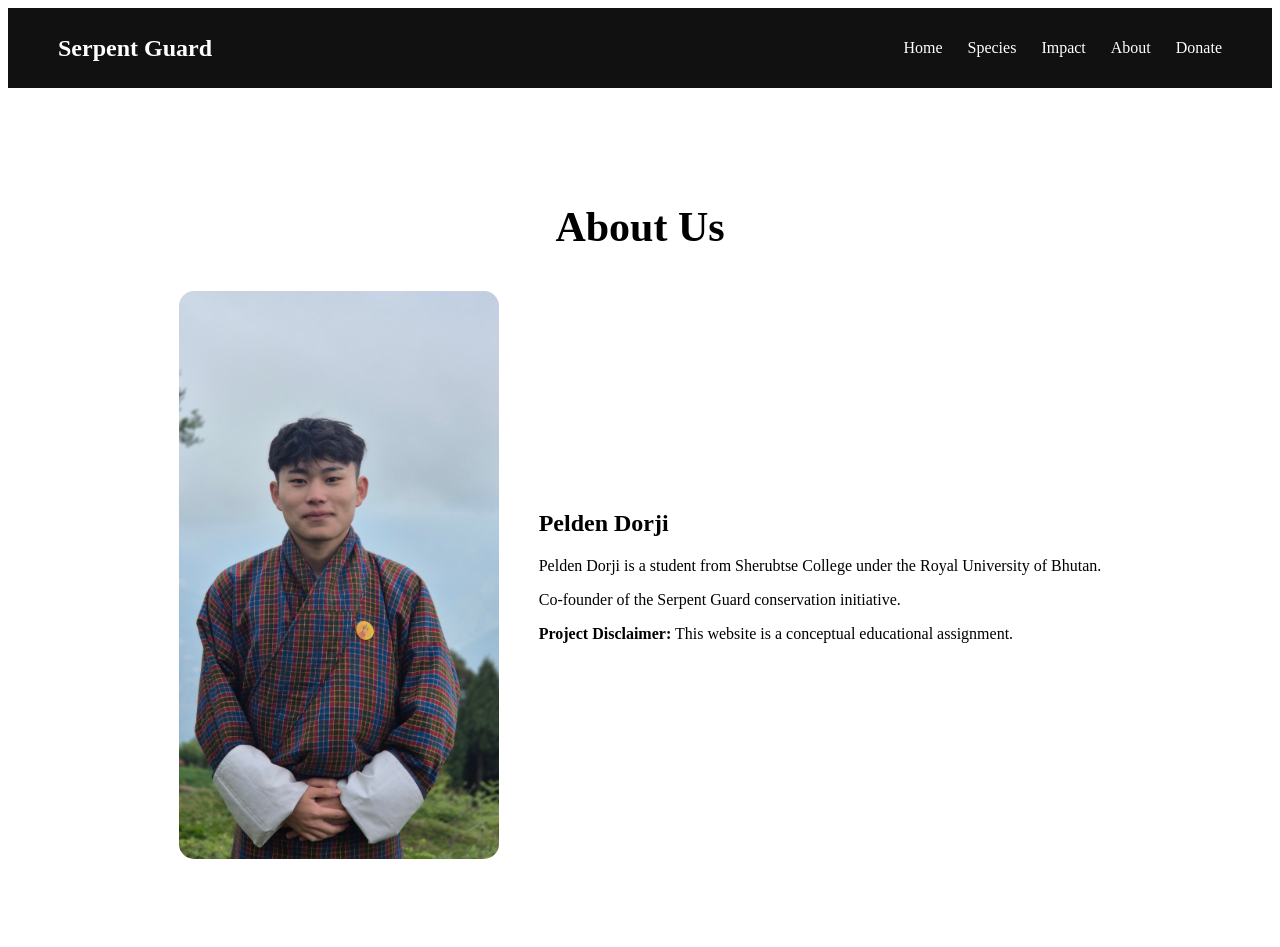
==== about.html @ f87ff5c4 "Add files via upload" ====
<!DOCTYPE html>
<html lang="en">
<head>
<meta charset="UTF-8">
<meta name="viewport" content="width=device-width, initial-scale=1.0">
<title>About Us</title>
<link rel="stylesheet" href="style.css">
</head>
<body>

<nav>
<div class="logo">Serpent Guard</div>

<div class="hamburger" onclick="toggleMenu()">
☰
</div>

<ul id="navLinks">
<li><a href="index.html">Home</a></li>
<li><a href="species.html">Species</a></li>
<li><a href="impact.html">Impact</a></li>
<li><a href="about.html">About</a></li>
<li><a href="donate.html">Donate</a></li>
</ul>
</nav>

<section id="about">
<h2 class="section-title">About Us</h2>

<div class="about-container">
<img src="./20260426_132249(0).jpg" alt="Pelden Dorji">

<div class="about-text">
<h2>Pelden Dorji</h2>
<p>Pelden Dorji is a student from Sherubtse College under the Royal University of Bhutan.</p>

<p>Co-founder of the Serpent Guard conservation initiative.</p>

<p><strong>Project Disclaimer:</strong> This website is a conceptual educational assignment.</p>
</div>
</div>
</section>

</body>
</html>
---- style.css ----
boxA-sizingborder-box
padding:0;
:;
font-family:Arial,sans-serif;
}

body{
background:#f5f5f5;
color:#222;
}

nav{
background:#111;
padding:15px 50px;
display:flex;
justify-content:space-between;
align-items:center;
position:sticky;
top:0;
}

.logo{
color:white;
font-size:24px;
font-weight:bold;
}
nav ul{
display:flex;
list-style:none;
gap:25px;
}

nav ul li{
position:relative;
}

nav ul li a{
color:white;
text-decoration:none;
}

.dropdown-content{
display:none;
position:absolute;
background:white;
min-width:180px;
top:30px;
}

.dropdown-content a{
color:black;
display:block;
padding:10px;
}

.dropdown:hover .dropdown-content{
display:block;
}

.hero{
height:100vh;
display:flex;
justify-content:center;
align-items:center;
flex-direction:column;
background:#1d1d1d;
color:white;
text-align:center;
padding:20px;
}

.hero h1{
font-size:60px;
margin-bottom:20px;
}

.hero p{
max-width:700px;
margin-bottom:30px;
}

.btn{
padding:14px 28px;
background:#9acd32;
border:none;
border-radius:5px;
font-weight:bold;
cursor:pointer;
}

section{
padding:80px 10%;
}

.section-title{
font-size:42px;
text-align:center;
margin-bottom:40px;
}

.grid{
display:grid;
grid-template-columns:repeat(auto-fit,minmax(250px,1fr));
gap:25px;
}

.card{
background:white;
padding:25px;
border-radius:12px;
box-shadow:0 5px 15px rgba(0,0,0,0.1);
}

.carousel{
display:flex;
gap:20px;
overflow-x:auto;
}

.carousel .card{
min-width:300px;
}

.accordion-item{
margin-bottom:15px;
background:white;
border-radius:10px;
overflow:hidden;
}
.accordion-header{
padding:20px;
background:#222;
color:white;
cursor:pointer;
}

.accordion-content{
display:none;
padding:20px;
}

.accordion-item:hover .accordion-content{
display:block;
}

.about-container{
display:flex;
flex-wrap:wrap;
gap:40px;
justify-content:center;
align-items:center;
}

.about-container img{
width:320px;
border-radius:15px;
}

.modal{
display:none;
position:fixed;
left:0;
top:0;
width:100%;
height:100%;
background:rgba(0,0,0,0.7);
}

.modal-content{
background:white;
width:400px;
padding:30px;
margin:10% auto;
border-radius:10px;
position:relative;
}

.close{
position:absolute;
right:20px;
top:10px;
font-size:30px;
cursor:pointer;
}

input, textarea{
width:100%;
padding:12px;
margin:10px 0;
border:1px solid #ccc;
border-radius:5px;
}
footer{
background:#111;
color:white;
text-align:center;
padding:20px;
}
.hamburger{
display:none;
font-size:32px;
color:white;
cursor:pointer;
}

@media(max-width:768px){

.hamburger{
display:block;
}

#navLinks{
display:none;
flex-direction:column;
background:#111;
position:absolute;
top:70px;
right:0;
width:220px;
padding:20px;
}

#navLinks.active{
display:flex;
}

nav{
position:relative;
}
}
.species-img{
width:100%;
height:220px;
object-fit:cover;
border-radius:10px;
margin-bottom:15px;
transition:0.3s;
}

.species-img:hover{
transform:scale(1.03);
}

.card{
overflow:hidden;
}
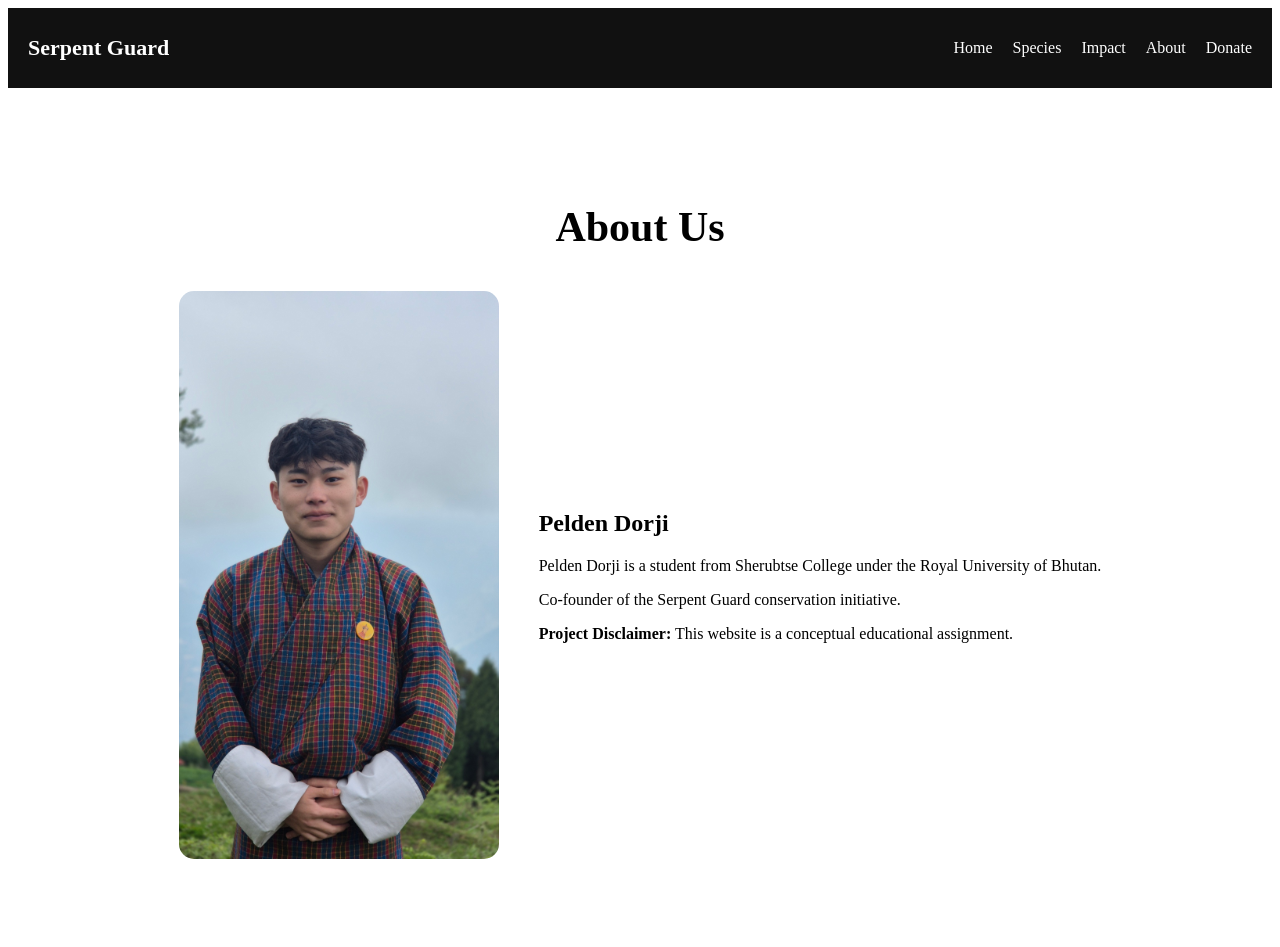
==== commit 5fc718a8: "Fix HTML formatting and structure in about.html" ====
--- a/about.html
+++ b/about.html
@@ -9,6 +9,7 @@
 <body>
 
 <nav>
+
 <div class="logo">Serpent Guard</div>
 
 <div class="hamburger" onclick="toggleMenu()">
@@ -22,6 +23,7 @@
 <li><a href="about.html">About</a></li>
 <li><a href="donate.html">Donate</a></li>
 </ul>
+
 </nav>
 
 <section id="about">
@@ -42,4 +44,4 @@
 </section>
 
 </body>
-</html>+</html>
--- a/style.css
+++ b/style.css
@@ -11,32 +11,38 @@
 
 nav{
 background:#111;
-padding:15px 50px;
+padding:15px 20px;
 display:flex;
 justify-content:space-between;
 align-items:center;
 position:sticky;
 top:0;
+z-index:1000;
 }
 
 .logo{
 color:white;
-font-size:24px;
+font-size:22px;
 font-weight:bold;
 }
-nav ul{
+
+#navLinks{
 display:flex;
 list-style:none;
-gap:25px;
-}
-
-nav ul li{
-position:relative;
-}
-
-nav ul li a{
+gap:20px;
+}
+
+#navLinks li a{
 color:white;
 text-decoration:none;
+font-size:16px;
+}
+
+.hamburger{
+display:none;
+font-size:32px;
+color:white;
+cursor:pointer;
 }
 
 .dropdown-content{
@@ -190,6 +196,17 @@
 border:1px solid #ccc;
 border-radius:5px;
 }
+img{
+max-width:100%;
+height:auto;
+display:block;
+}
+input,
+textarea,
+button{
+width:100%;
+font-size:16px;
+}
 footer{
 background:#111;
 color:white;
@@ -243,4 +260,93 @@
 
 .card{
 overflow:hidden;
-}+}
+/* MOBILE RESPONSIVE */
+
+@media(max-width:768px){
+
+/* NAVBAR */
+.hamburger{
+display:block;
+}
+
+#navLinks{
+display:none;
+flex-direction:column;
+position:absolute;
+top:70px;
+right:0;
+background:#111;
+width:220px;
+padding:20px;
+gap:20px;
+}
+
+#navLinks.active{
+display:flex;
+}
+
+/* HERO */
+.hero{
+padding:40px 20px;
+height:auto;
+min-height:100vh;
+}
+
+.hero h1{
+font-size:38px;
+line-height:1.2;
+}
+
+.hero p{
+font-size:16px;
+}
+
+/* GRID */
+.grid{
+grid-template-columns:1fr;
+}
+
+/* ABOUT */
+.about-container{
+flex-direction:column;
+text-align:center;
+}
+
+.about-container img{
+width:100%;
+max-width:300px;
+}
+
+/* MODAL */
+.modal-content{
+width:90%;
+margin-top:30%;
+}
+
+/* CAROUSEL */
+.carousel{
+overflow-x:auto;
+scroll-snap-type:x mandatory;
+padding-bottom:10px;
+}
+
+.carousel .card{
+min-width:85%;
+scroll-snap-align:center;
+}
+
+/* SECTION */
+section{
+padding:60px 20px;
+}
+
+.section-title{
+font-size:32px;
+}
+
+/* BUTTON */
+.btn{
+width:100%;
+}
+}
